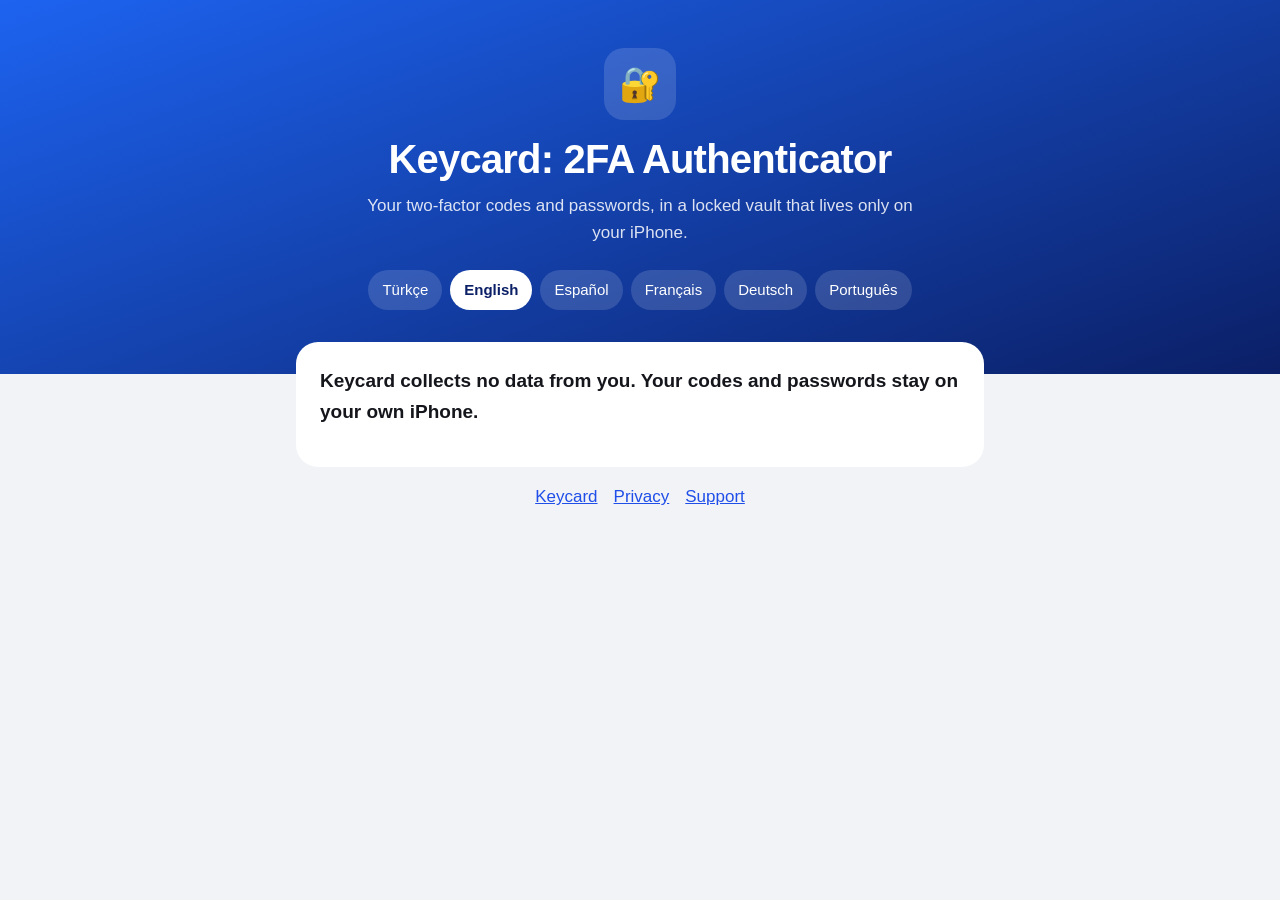
==== index.html @ a9c7500a "Keycard gizlilik ve destek sayfaları Co-Authored-By: Claude Opus 5.5 <noreply@anthropic.com>" ====
<!doctype html>
<html lang="tr">
<head>
<meta charset="utf-8">
<meta name="viewport" content="width=device-width, initial-scale=1">
<meta name="referrer" content="no-referrer">
<title>Keycard: 2FA Authenticator</title>
<link rel="stylesheet" href="style.css">
</head>
<body>
<header data-lang="tr"><span data-title="Keycard: 2FA Authenticator" hidden></span><div class="mark" aria-hidden="true">🔐</div><h1>Keycard: 2FA Authenticator</h1><p>İki adımlı doğrulama kodların ve parolaların, yalnızca iPhone’unda, kilitli bir kasada.</p><nav class="languages" aria-label="Language"><button type="button" data-set="tr" aria-pressed="false">Türkçe</button><button type="button" data-set="en" aria-pressed="false">English</button><button type="button" data-set="es" aria-pressed="false">Español</button><button type="button" data-set="fr" aria-pressed="false">Français</button><button type="button" data-set="de" aria-pressed="false">Deutsch</button><button type="button" data-set="pt-BR" aria-pressed="false">Português</button></nav></header>
<main data-lang="tr"><section class="card"><p class="lede">Keycard senden hiçbir veri toplamaz. Kodların ve parolaların yalnızca kendi iPhone’unda kalır.</p></section><p class="links"><a href="index.html">Keycard</a><a href="privacy.html">Gizlilik</a><a href="support.html">Destek</a></p></main>
<header data-lang="en"><span data-title="Keycard: 2FA Authenticator" hidden></span><div class="mark" aria-hidden="true">🔐</div><h1>Keycard: 2FA Authenticator</h1><p>Your two-factor codes and passwords, in a locked vault that lives only on your iPhone.</p><nav class="languages" aria-label="Language"><button type="button" data-set="tr" aria-pressed="false">Türkçe</button><button type="button" data-set="en" aria-pressed="false">English</button><button type="button" data-set="es" aria-pressed="false">Español</button><button type="button" data-set="fr" aria-pressed="false">Français</button><button type="button" data-set="de" aria-pressed="false">Deutsch</button><button type="button" data-set="pt-BR" aria-pressed="false">Português</button></nav></header>
<main data-lang="en"><section class="card"><p class="lede">Keycard collects no data from you. Your codes and passwords stay on your own iPhone.</p></section><p class="links"><a href="index.html">Keycard</a><a href="privacy.html">Privacy</a><a href="support.html">Support</a></p></main>
<header data-lang="es"><span data-title="Keycard: 2FA Authenticator" hidden></span><div class="mark" aria-hidden="true">🔐</div><h1>Keycard: 2FA Authenticator</h1><p>Tus códigos de doble factor y contraseñas, en una bóveda bloqueada que solo vive en tu iPhone.</p><nav class="languages" aria-label="Language"><button type="button" data-set="tr" aria-pressed="false">Türkçe</button><button type="button" data-set="en" aria-pressed="false">English</button><button type="button" data-set="es" aria-pressed="false">Español</button><button type="button" data-set="fr" aria-pressed="false">Français</button><button type="button" data-set="de" aria-pressed="false">Deutsch</button><button type="button" data-set="pt-BR" aria-pressed="false">Português</button></nav></header>
<main data-lang="es"><section class="card"><p class="lede">Keycard no recopila ningún dato tuyo. Tus códigos y contraseñas se quedan en tu iPhone.</p></section><p class="links"><a href="index.html">Keycard</a><a href="privacy.html">Privacidad</a><a href="support.html">Soporte</a></p></main>
<header data-lang="fr"><span data-title="Keycard: 2FA Authenticator" hidden></span><div class="mark" aria-hidden="true">🔐</div><h1>Keycard: 2FA Authenticator</h1><p>Vos codes de double authentification et mots de passe, dans un coffre verrouillé qui ne quitte pas votre iPhone.</p><nav class="languages" aria-label="Language"><button type="button" data-set="tr" aria-pressed="false">Türkçe</button><button type="button" data-set="en" aria-pressed="false">English</button><button type="button" data-set="es" aria-pressed="false">Español</button><button type="button" data-set="fr" aria-pressed="false">Français</button><button type="button" data-set="de" aria-pressed="false">Deutsch</button><button type="button" data-set="pt-BR" aria-pressed="false">Português</button></nav></header>
<main data-lang="fr"><section class="card"><p class="lede">Keycard ne collecte aucune donnée. Vos codes et mots de passe restent sur votre iPhone.</p></section><p class="links"><a href="index.html">Keycard</a><a href="privacy.html">Confidentialité</a><a href="support.html">Assistance</a></p></main>
<header data-lang="de"><span data-title="Keycard: 2FA Authenticator" hidden></span><div class="mark" aria-hidden="true">🔐</div><h1>Keycard: 2FA Authenticator</h1><p>Deine Zwei-Faktor-Codes und Passwörter in einem gesperrten Tresor, der nur auf deinem iPhone existiert.</p><nav class="languages" aria-label="Language"><button type="button" data-set="tr" aria-pressed="false">Türkçe</button><button type="button" data-set="en" aria-pressed="false">English</button><button type="button" data-set="es" aria-pressed="false">Español</button><button type="button" data-set="fr" aria-pressed="false">Français</button><button type="button" data-set="de" aria-pressed="false">Deutsch</button><button type="button" data-set="pt-BR" aria-pressed="false">Português</button></nav></header>
<main data-lang="de"><section class="card"><p class="lede">Keycard erhebt keine Daten. Deine Codes und Passwörter bleiben auf deinem iPhone.</p></section><p class="links"><a href="index.html">Keycard</a><a href="privacy.html">Datenschutz</a><a href="support.html">Support</a></p></main>
<header data-lang="pt-BR"><span data-title="Keycard: 2FA Authenticator" hidden></span><div class="mark" aria-hidden="true">🔐</div><h1>Keycard: 2FA Authenticator</h1><p>Seus códigos de dois fatores e senhas, em um cofre bloqueado que fica só no seu iPhone.</p><nav class="languages" aria-label="Language"><button type="button" data-set="tr" aria-pressed="false">Türkçe</button><button type="button" data-set="en" aria-pressed="false">English</button><button type="button" data-set="es" aria-pressed="false">Español</button><button type="button" data-set="fr" aria-pressed="false">Français</button><button type="button" data-set="de" aria-pressed="false">Deutsch</button><button type="button" data-set="pt-BR" aria-pressed="false">Português</button></nav></header>
<main data-lang="pt-BR"><section class="card"><p class="lede">O Keycard não coleta nenhum dado seu. Seus códigos e senhas ficam no seu iPhone.</p></section><p class="links"><a href="index.html">Keycard</a><a href="privacy.html">Privacidade</a><a href="support.html">Suporte</a></p></main>
<script src="lang.js"></script>
</body>
</html>
---- style.css ----
:root {
  --bg: #f2f3f7; --card: #ffffff; --text: #14161c; --muted: #5d6270; --line: #e3e5ec;
  --accent: #1f4fe8; --hero-a: #1d63f0; --hero-b: #0b1f66;
  color-scheme: light dark;
}
@media (prefers-color-scheme: dark) {
  :root { --bg: #0b0c10; --card: #16181f; --text: #eef0f5; --muted: #9aa0ad; --line: #262a33; --accent: #8fb0ff; }
}
* { box-sizing: border-box; }
body {
  margin: 0; background: var(--bg); color: var(--text);
  font: 17px/1.6 ui-rounded, -apple-system, BlinkMacSystemFont, "SF Pro Rounded", "Segoe UI", Roboto, sans-serif;
  -webkit-text-size-adjust: 100%;
}
header {
  background: linear-gradient(160deg, var(--hero-a), var(--hero-b)); color: #fff;
  padding: 48px 16px 64px; text-align: center;
}
header .mark {
  width: 72px; height: 72px; border-radius: 20px; margin: 0 auto 16px; display: grid; place-items: center;
  background: rgba(255,255,255,.14); font-size: 34px;
}
header h1 { margin: 0; font-size: clamp(28px, 6vw, 40px); line-height: 1.15; letter-spacing: -.02em; }
header p { margin: 10px auto 0; max-width: 34em; opacity: .85; }
nav.languages { display: flex; flex-wrap: wrap; gap: 8px; justify-content: center; margin-top: 24px; }
nav.languages button {
  border: 0; border-radius: 999px; padding: 8px 14px; font: inherit; font-size: 15px; cursor: pointer;
  background: rgba(255,255,255,.14); color: #fff;
}
nav.languages button[aria-pressed="true"] { background: #fff; color: var(--hero-b); font-weight: 600; }
main { max-width: 720px; margin: -32px auto 48px; padding: 0 16px; }
section.card { background: var(--card); border-radius: 22px; padding: 24px; margin-bottom: 16px; }
h2 { font-size: 20px; margin: 0 0 6px; letter-spacing: -.01em; }
h2 + p, h2 + ul { margin-top: 0; }
p, ul { margin: 0 0 16px; }
li { margin-bottom: 6px; }
.lede { font-size: 19px; font-weight: 600; }
.muted { color: var(--muted); font-size: 15px; }
a { color: var(--accent); }
.mail {
  display: inline-block; margin-top: 4px; padding: 12px 20px; border-radius: 999px;
  background: var(--hero-a); color: #fff; text-decoration: none; font-weight: 600;
}
.links { display: flex; gap: 16px; justify-content: center; flex-wrap: wrap; }
footer { text-align: center; color: var(--muted); font-size: 14px; padding: 0 16px 40px; }
[data-lang][hidden] { display: none; }
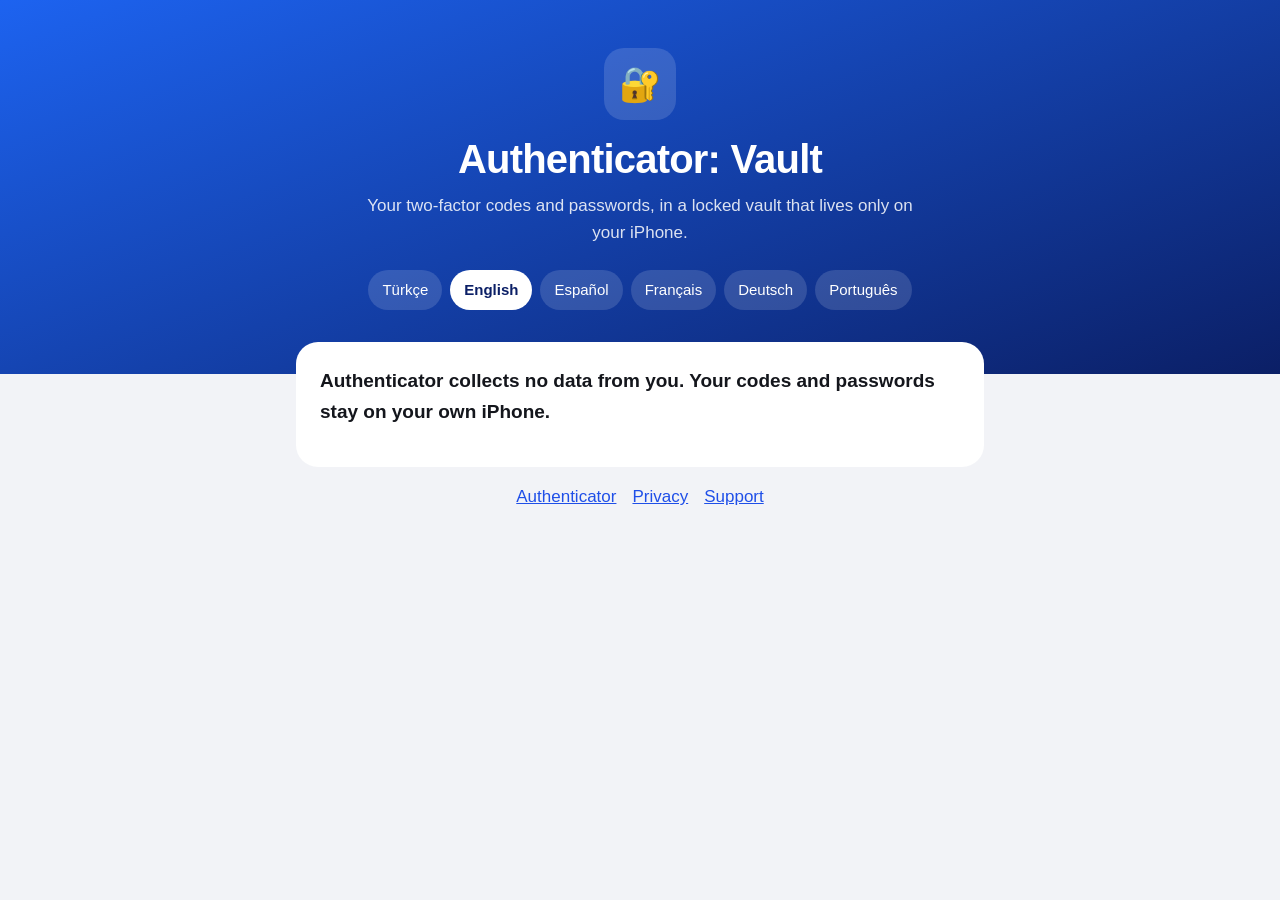
==== commit 4ea318ec: "Ad: Authenticator: Vault Co-Authored-By: Claude Opus 5.5 <noreply@anthropic.com>" ====
--- a/index.html
+++ b/index.html
@@ -4,22 +4,22 @@
 <meta charset="utf-8">
 <meta name="viewport" content="width=device-width, initial-scale=1">
 <meta name="referrer" content="no-referrer">
-<title>Keycard: 2FA Authenticator</title>
+<title>Authenticator: Vault</title>
 <link rel="stylesheet" href="style.css">
 </head>
 <body>
-<header data-lang="tr"><span data-title="Keycard: 2FA Authenticator" hidden></span><div class="mark" aria-hidden="true">🔐</div><h1>Keycard: 2FA Authenticator</h1><p>İki adımlı doğrulama kodların ve parolaların, yalnızca iPhone’unda, kilitli bir kasada.</p><nav class="languages" aria-label="Language"><button type="button" data-set="tr" aria-pressed="false">Türkçe</button><button type="button" data-set="en" aria-pressed="false">English</button><button type="button" data-set="es" aria-pressed="false">Español</button><button type="button" data-set="fr" aria-pressed="false">Français</button><button type="button" data-set="de" aria-pressed="false">Deutsch</button><button type="button" data-set="pt-BR" aria-pressed="false">Português</button></nav></header>
-<main data-lang="tr"><section class="card"><p class="lede">Keycard senden hiçbir veri toplamaz. Kodların ve parolaların yalnızca kendi iPhone’unda kalır.</p></section><p class="links"><a href="index.html">Keycard</a><a href="privacy.html">Gizlilik</a><a href="support.html">Destek</a></p></main>
-<header data-lang="en"><span data-title="Keycard: 2FA Authenticator" hidden></span><div class="mark" aria-hidden="true">🔐</div><h1>Keycard: 2FA Authenticator</h1><p>Your two-factor codes and passwords, in a locked vault that lives only on your iPhone.</p><nav class="languages" aria-label="Language"><button type="button" data-set="tr" aria-pressed="false">Türkçe</button><button type="button" data-set="en" aria-pressed="false">English</button><button type="button" data-set="es" aria-pressed="false">Español</button><button type="button" data-set="fr" aria-pressed="false">Français</button><button type="button" data-set="de" aria-pressed="false">Deutsch</button><button type="button" data-set="pt-BR" aria-pressed="false">Português</button></nav></header>
-<main data-lang="en"><section class="card"><p class="lede">Keycard collects no data from you. Your codes and passwords stay on your own iPhone.</p></section><p class="links"><a href="index.html">Keycard</a><a href="privacy.html">Privacy</a><a href="support.html">Support</a></p></main>
-<header data-lang="es"><span data-title="Keycard: 2FA Authenticator" hidden></span><div class="mark" aria-hidden="true">🔐</div><h1>Keycard: 2FA Authenticator</h1><p>Tus códigos de doble factor y contraseñas, en una bóveda bloqueada que solo vive en tu iPhone.</p><nav class="languages" aria-label="Language"><button type="button" data-set="tr" aria-pressed="false">Türkçe</button><button type="button" data-set="en" aria-pressed="false">English</button><button type="button" data-set="es" aria-pressed="false">Español</button><button type="button" data-set="fr" aria-pressed="false">Français</button><button type="button" data-set="de" aria-pressed="false">Deutsch</button><button type="button" data-set="pt-BR" aria-pressed="false">Português</button></nav></header>
-<main data-lang="es"><section class="card"><p class="lede">Keycard no recopila ningún dato tuyo. Tus códigos y contraseñas se quedan en tu iPhone.</p></section><p class="links"><a href="index.html">Keycard</a><a href="privacy.html">Privacidad</a><a href="support.html">Soporte</a></p></main>
-<header data-lang="fr"><span data-title="Keycard: 2FA Authenticator" hidden></span><div class="mark" aria-hidden="true">🔐</div><h1>Keycard: 2FA Authenticator</h1><p>Vos codes de double authentification et mots de passe, dans un coffre verrouillé qui ne quitte pas votre iPhone.</p><nav class="languages" aria-label="Language"><button type="button" data-set="tr" aria-pressed="false">Türkçe</button><button type="button" data-set="en" aria-pressed="false">English</button><button type="button" data-set="es" aria-pressed="false">Español</button><button type="button" data-set="fr" aria-pressed="false">Français</button><button type="button" data-set="de" aria-pressed="false">Deutsch</button><button type="button" data-set="pt-BR" aria-pressed="false">Português</button></nav></header>
-<main data-lang="fr"><section class="card"><p class="lede">Keycard ne collecte aucune donnée. Vos codes et mots de passe restent sur votre iPhone.</p></section><p class="links"><a href="index.html">Keycard</a><a href="privacy.html">Confidentialité</a><a href="support.html">Assistance</a></p></main>
-<header data-lang="de"><span data-title="Keycard: 2FA Authenticator" hidden></span><div class="mark" aria-hidden="true">🔐</div><h1>Keycard: 2FA Authenticator</h1><p>Deine Zwei-Faktor-Codes und Passwörter in einem gesperrten Tresor, der nur auf deinem iPhone existiert.</p><nav class="languages" aria-label="Language"><button type="button" data-set="tr" aria-pressed="false">Türkçe</button><button type="button" data-set="en" aria-pressed="false">English</button><button type="button" data-set="es" aria-pressed="false">Español</button><button type="button" data-set="fr" aria-pressed="false">Français</button><button type="button" data-set="de" aria-pressed="false">Deutsch</button><button type="button" data-set="pt-BR" aria-pressed="false">Português</button></nav></header>
-<main data-lang="de"><section class="card"><p class="lede">Keycard erhebt keine Daten. Deine Codes und Passwörter bleiben auf deinem iPhone.</p></section><p class="links"><a href="index.html">Keycard</a><a href="privacy.html">Datenschutz</a><a href="support.html">Support</a></p></main>
-<header data-lang="pt-BR"><span data-title="Keycard: 2FA Authenticator" hidden></span><div class="mark" aria-hidden="true">🔐</div><h1>Keycard: 2FA Authenticator</h1><p>Seus códigos de dois fatores e senhas, em um cofre bloqueado que fica só no seu iPhone.</p><nav class="languages" aria-label="Language"><button type="button" data-set="tr" aria-pressed="false">Türkçe</button><button type="button" data-set="en" aria-pressed="false">English</button><button type="button" data-set="es" aria-pressed="false">Español</button><button type="button" data-set="fr" aria-pressed="false">Français</button><button type="button" data-set="de" aria-pressed="false">Deutsch</button><button type="button" data-set="pt-BR" aria-pressed="false">Português</button></nav></header>
-<main data-lang="pt-BR"><section class="card"><p class="lede">O Keycard não coleta nenhum dado seu. Seus códigos e senhas ficam no seu iPhone.</p></section><p class="links"><a href="index.html">Keycard</a><a href="privacy.html">Privacidade</a><a href="support.html">Suporte</a></p></main>
+<header data-lang="tr"><span data-title="Authenticator: Vault" hidden></span><div class="mark" aria-hidden="true">🔐</div><h1>Authenticator: Vault</h1><p>İki adımlı doğrulama kodların ve parolaların, yalnızca iPhone’unda, kilitli bir kasada.</p><nav class="languages" aria-label="Language"><button type="button" data-set="tr" aria-pressed="false">Türkçe</button><button type="button" data-set="en" aria-pressed="false">English</button><button type="button" data-set="es" aria-pressed="false">Español</button><button type="button" data-set="fr" aria-pressed="false">Français</button><button type="button" data-set="de" aria-pressed="false">Deutsch</button><button type="button" data-set="pt-BR" aria-pressed="false">Português</button></nav></header>
+<main data-lang="tr"><section class="card"><p class="lede">Authenticator senden hiçbir veri toplamaz. Kodların ve parolaların yalnızca kendi iPhone’unda kalır.</p></section><p class="links"><a href="index.html">Authenticator</a><a href="privacy.html">Gizlilik</a><a href="support.html">Destek</a></p></main>
+<header data-lang="en"><span data-title="Authenticator: Vault" hidden></span><div class="mark" aria-hidden="true">🔐</div><h1>Authenticator: Vault</h1><p>Your two-factor codes and passwords, in a locked vault that lives only on your iPhone.</p><nav class="languages" aria-label="Language"><button type="button" data-set="tr" aria-pressed="false">Türkçe</button><button type="button" data-set="en" aria-pressed="false">English</button><button type="button" data-set="es" aria-pressed="false">Español</button><button type="button" data-set="fr" aria-pressed="false">Français</button><button type="button" data-set="de" aria-pressed="false">Deutsch</button><button type="button" data-set="pt-BR" aria-pressed="false">Português</button></nav></header>
+<main data-lang="en"><section class="card"><p class="lede">Authenticator collects no data from you. Your codes and passwords stay on your own iPhone.</p></section><p class="links"><a href="index.html">Authenticator</a><a href="privacy.html">Privacy</a><a href="support.html">Support</a></p></main>
+<header data-lang="es"><span data-title="Authenticator: Vault" hidden></span><div class="mark" aria-hidden="true">🔐</div><h1>Authenticator: Vault</h1><p>Tus códigos de doble factor y contraseñas, en una bóveda bloqueada que solo vive en tu iPhone.</p><nav class="languages" aria-label="Language"><button type="button" data-set="tr" aria-pressed="false">Türkçe</button><button type="button" data-set="en" aria-pressed="false">English</button><button type="button" data-set="es" aria-pressed="false">Español</button><button type="button" data-set="fr" aria-pressed="false">Français</button><button type="button" data-set="de" aria-pressed="false">Deutsch</button><button type="button" data-set="pt-BR" aria-pressed="false">Português</button></nav></header>
+<main data-lang="es"><section class="card"><p class="lede">Authenticator no recopila ningún dato tuyo. Tus códigos y contraseñas se quedan en tu iPhone.</p></section><p class="links"><a href="index.html">Authenticator</a><a href="privacy.html">Privacidad</a><a href="support.html">Soporte</a></p></main>
+<header data-lang="fr"><span data-title="Authenticator: Vault" hidden></span><div class="mark" aria-hidden="true">🔐</div><h1>Authenticator: Vault</h1><p>Vos codes de double authentification et mots de passe, dans un coffre verrouillé qui ne quitte pas votre iPhone.</p><nav class="languages" aria-label="Language"><button type="button" data-set="tr" aria-pressed="false">Türkçe</button><button type="button" data-set="en" aria-pressed="false">English</button><button type="button" data-set="es" aria-pressed="false">Español</button><button type="button" data-set="fr" aria-pressed="false">Français</button><button type="button" data-set="de" aria-pressed="false">Deutsch</button><button type="button" data-set="pt-BR" aria-pressed="false">Português</button></nav></header>
+<main data-lang="fr"><section class="card"><p class="lede">Authenticator ne collecte aucune donnée. Vos codes et mots de passe restent sur votre iPhone.</p></section><p class="links"><a href="index.html">Authenticator</a><a href="privacy.html">Confidentialité</a><a href="support.html">Assistance</a></p></main>
+<header data-lang="de"><span data-title="Authenticator: Vault" hidden></span><div class="mark" aria-hidden="true">🔐</div><h1>Authenticator: Vault</h1><p>Deine Zwei-Faktor-Codes und Passwörter in einem gesperrten Tresor, der nur auf deinem iPhone existiert.</p><nav class="languages" aria-label="Language"><button type="button" data-set="tr" aria-pressed="false">Türkçe</button><button type="button" data-set="en" aria-pressed="false">English</button><button type="button" data-set="es" aria-pressed="false">Español</button><button type="button" data-set="fr" aria-pressed="false">Français</button><button type="button" data-set="de" aria-pressed="false">Deutsch</button><button type="button" data-set="pt-BR" aria-pressed="false">Português</button></nav></header>
+<main data-lang="de"><section class="card"><p class="lede">Authenticator erhebt keine Daten. Deine Codes und Passwörter bleiben auf deinem iPhone.</p></section><p class="links"><a href="index.html">Authenticator</a><a href="privacy.html">Datenschutz</a><a href="support.html">Support</a></p></main>
+<header data-lang="pt-BR"><span data-title="Authenticator: Vault" hidden></span><div class="mark" aria-hidden="true">🔐</div><h1>Authenticator: Vault</h1><p>Seus códigos de dois fatores e senhas, em um cofre bloqueado que fica só no seu iPhone.</p><nav class="languages" aria-label="Language"><button type="button" data-set="tr" aria-pressed="false">Türkçe</button><button type="button" data-set="en" aria-pressed="false">English</button><button type="button" data-set="es" aria-pressed="false">Español</button><button type="button" data-set="fr" aria-pressed="false">Français</button><button type="button" data-set="de" aria-pressed="false">Deutsch</button><button type="button" data-set="pt-BR" aria-pressed="false">Português</button></nav></header>
+<main data-lang="pt-BR"><section class="card"><p class="lede">O Authenticator não coleta nenhum dado seu. Seus códigos e senhas ficam no seu iPhone.</p></section><p class="links"><a href="index.html">Authenticator</a><a href="privacy.html">Privacidade</a><a href="support.html">Suporte</a></p></main>
 <script src="lang.js"></script>
 </body>
 </html>
